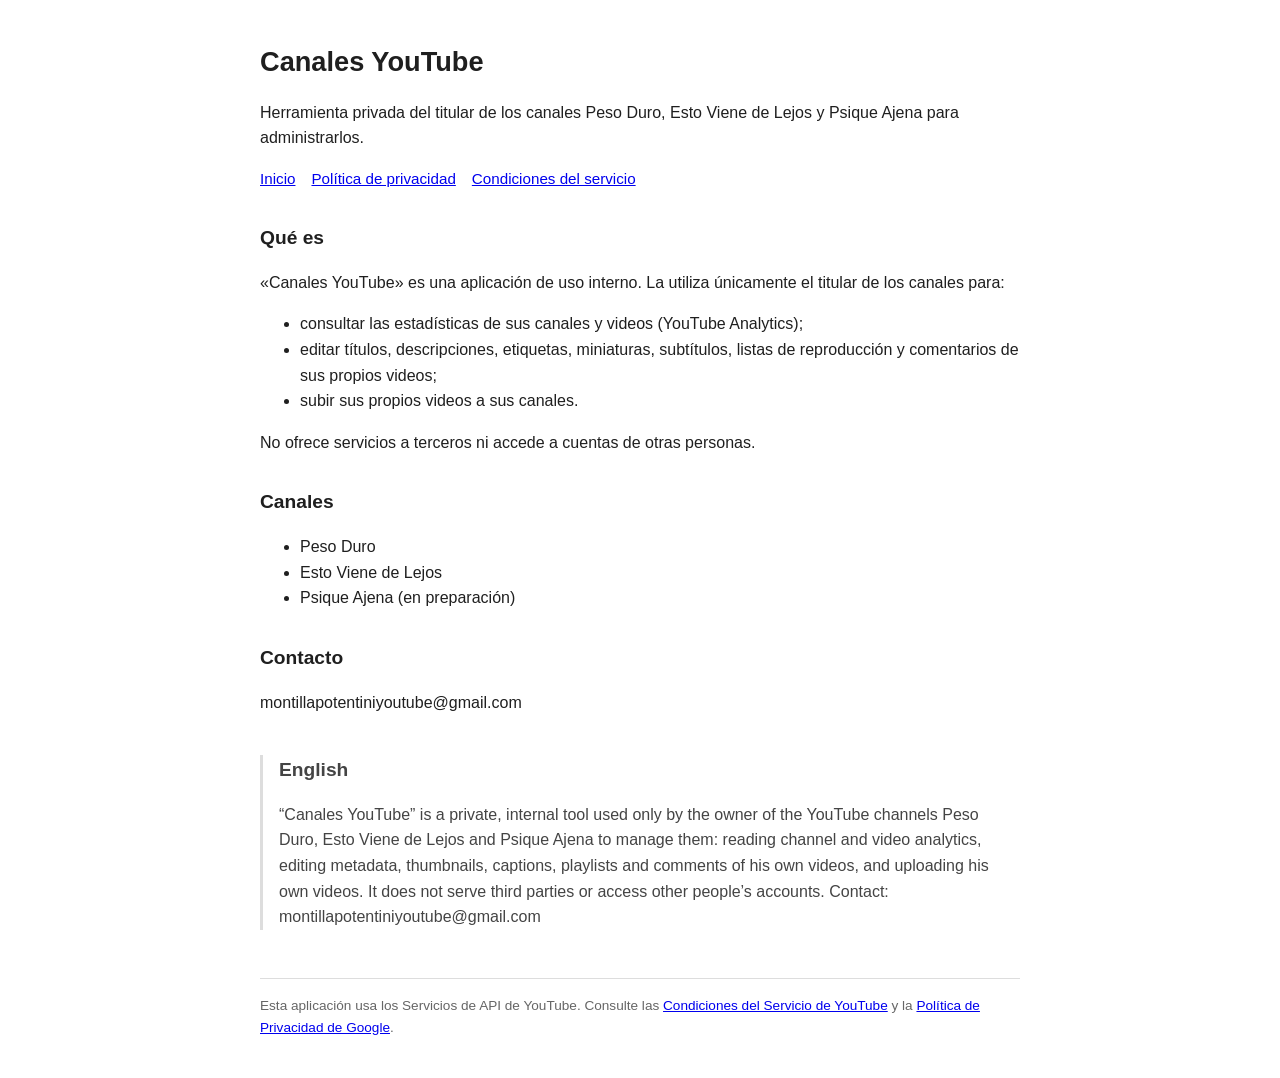
==== index.html @ a16a3a71 "Publica inicio, política de privacidad y condiciones del servicio Páginas exigidas por Google para p" ====
<!DOCTYPE html>
<html lang="es">
<head><meta charset="utf-8"><meta name="viewport" content="width=device-width,initial-scale=1">
<title>Canales YouTube</title><link rel="stylesheet" href="estilo.css"></head>
<body>
<h1>Canales YouTube</h1>
<p>Herramienta privada del titular de los canales Peso Duro, Esto Viene de Lejos y Psique Ajena para administrarlos.</p>
<nav><a href="index.html">Inicio</a><a href="privacidad.html">Política de privacidad</a><a href="terminos.html">Condiciones del servicio</a></nav>

<h2>Qué es</h2>
<p>«Canales YouTube» es una aplicación de uso interno. La utiliza únicamente el titular de los canales para:</p>
<ul>
<li>consultar las estadísticas de sus canales y videos (YouTube Analytics);</li>
<li>editar títulos, descripciones, etiquetas, miniaturas, subtítulos, listas de reproducción y comentarios de sus propios videos;</li>
<li>subir sus propios videos a sus canales.</li>
</ul>
<p>No ofrece servicios a terceros ni accede a cuentas de otras personas.</p>

<h2>Canales</h2>
<ul>
<li>Peso Duro</li>
<li>Esto Viene de Lejos</li>
<li>Psique Ajena (en preparación)</li>
</ul>

<h2>Contacto</h2>
<p>montillapotentiniyoutube@gmail.com</p>

<div class="en">
<h2>English</h2>
<p>“Canales YouTube” is a private, internal tool used only by the owner of the YouTube channels Peso Duro, Esto Viene de Lejos and Psique Ajena to manage them: reading channel and video analytics, editing metadata, thumbnails, captions, playlists and comments of his own videos, and uploading his own videos. It does not serve third parties or access other people’s accounts. Contact: montillapotentiniyoutube@gmail.com</p>
</div>

<footer>Esta aplicación usa los Servicios de API de YouTube. Consulte las <a href="https://www.youtube.com/t/terms">Condiciones del Servicio de YouTube</a> y la <a href="https://policies.google.com/privacy">Política de Privacidad de Google</a>.</footer>
</body></html>
---- estilo.css ----
body{font-family:-apple-system,BlinkMacSystemFont,"Segoe UI",Helvetica,Arial,sans-serif;max-width:760px;margin:40px auto;padding:0 20px;line-height:1.6;color:#1f1f1f}
h1{font-size:1.7rem;margin-bottom:.2rem}h2{font-size:1.2rem;margin-top:2rem}
nav{margin:1rem 0 2rem;font-size:.95rem}nav a{margin-right:1rem}
footer{margin-top:3rem;font-size:.85rem;color:#666;border-top:1px solid #ddd;padding-top:1rem}
.en{color:#444;border-left:3px solid #ddd;padding-left:1rem;margin-top:2.5rem}
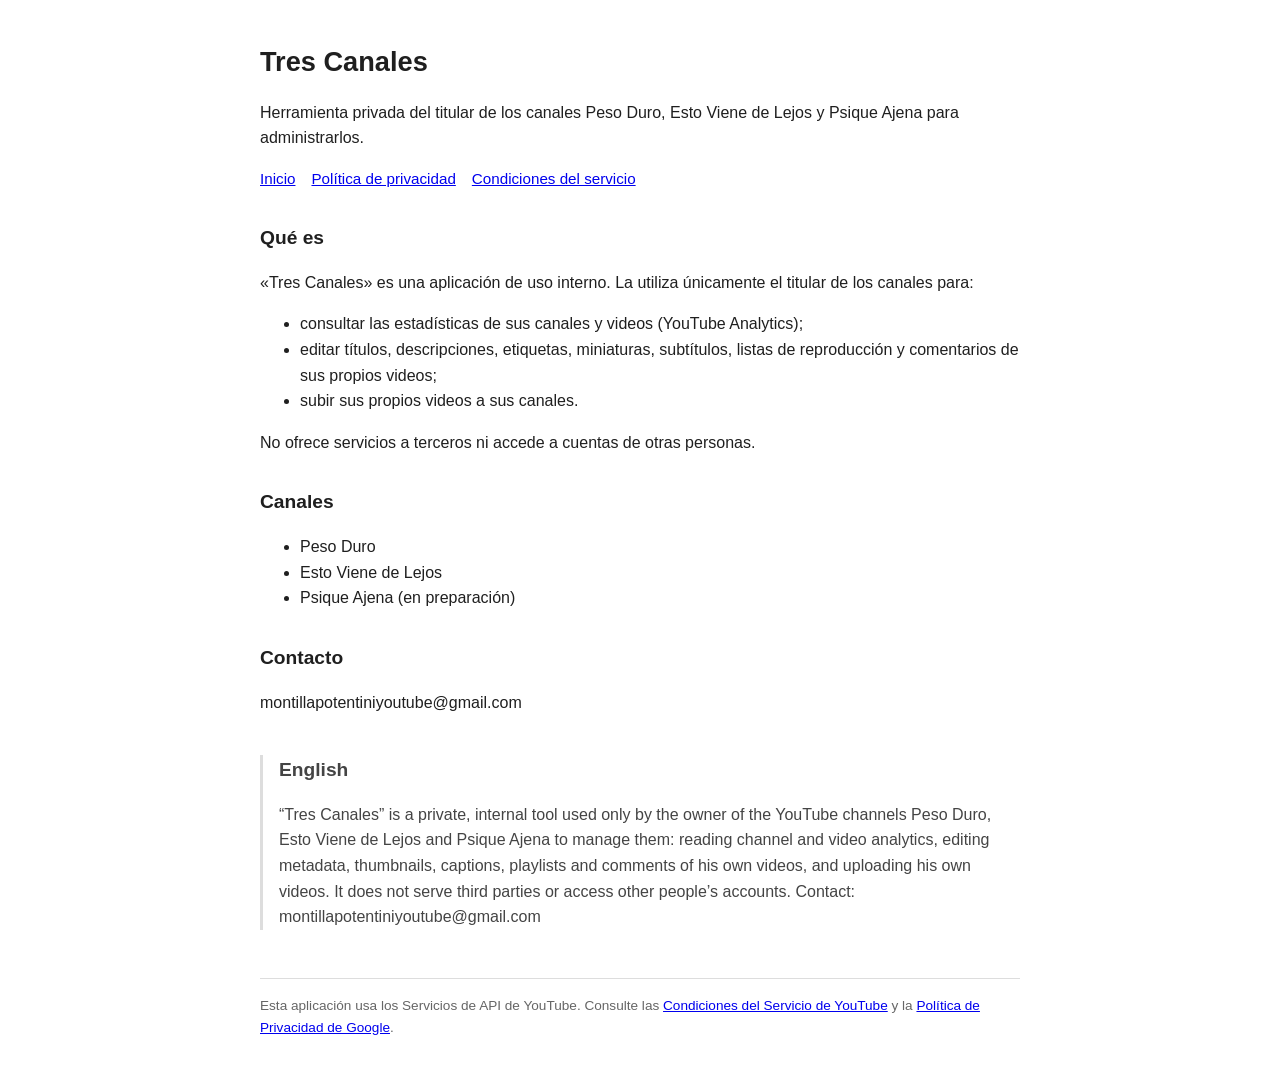
==== commit e7656524: "Nombre de la app: Tres Canales" ====
--- a/index.html
+++ b/index.html
@@ -1,14 +1,14 @@
 <!DOCTYPE html>
 <html lang="es">
 <head><meta charset="utf-8"><meta name="viewport" content="width=device-width,initial-scale=1">
-<title>Canales YouTube</title><link rel="stylesheet" href="estilo.css"></head>
+<title>Tres Canales</title><link rel="stylesheet" href="estilo.css"></head>
 <body>
-<h1>Canales YouTube</h1>
+<h1>Tres Canales</h1>
 <p>Herramienta privada del titular de los canales Peso Duro, Esto Viene de Lejos y Psique Ajena para administrarlos.</p>
 <nav><a href="index.html">Inicio</a><a href="privacidad.html">Política de privacidad</a><a href="terminos.html">Condiciones del servicio</a></nav>
 
 <h2>Qué es</h2>
-<p>«Canales YouTube» es una aplicación de uso interno. La utiliza únicamente el titular de los canales para:</p>
+<p>«Tres Canales» es una aplicación de uso interno. La utiliza únicamente el titular de los canales para:</p>
 <ul>
 <li>consultar las estadísticas de sus canales y videos (YouTube Analytics);</li>
 <li>editar títulos, descripciones, etiquetas, miniaturas, subtítulos, listas de reproducción y comentarios de sus propios videos;</li>
@@ -28,7 +28,7 @@
 
 <div class="en">
 <h2>English</h2>
-<p>“Canales YouTube” is a private, internal tool used only by the owner of the YouTube channels Peso Duro, Esto Viene de Lejos and Psique Ajena to manage them: reading channel and video analytics, editing metadata, thumbnails, captions, playlists and comments of his own videos, and uploading his own videos. It does not serve third parties or access other people’s accounts. Contact: montillapotentiniyoutube@gmail.com</p>
+<p>“Tres Canales” is a private, internal tool used only by the owner of the YouTube channels Peso Duro, Esto Viene de Lejos and Psique Ajena to manage them: reading channel and video analytics, editing metadata, thumbnails, captions, playlists and comments of his own videos, and uploading his own videos. It does not serve third parties or access other people’s accounts. Contact: montillapotentiniyoutube@gmail.com</p>
 </div>
 
 <footer>Esta aplicación usa los Servicios de API de YouTube. Consulte las <a href="https://www.youtube.com/t/terms">Condiciones del Servicio de YouTube</a> y la <a href="https://policies.google.com/privacy">Política de Privacidad de Google</a>.</footer>
